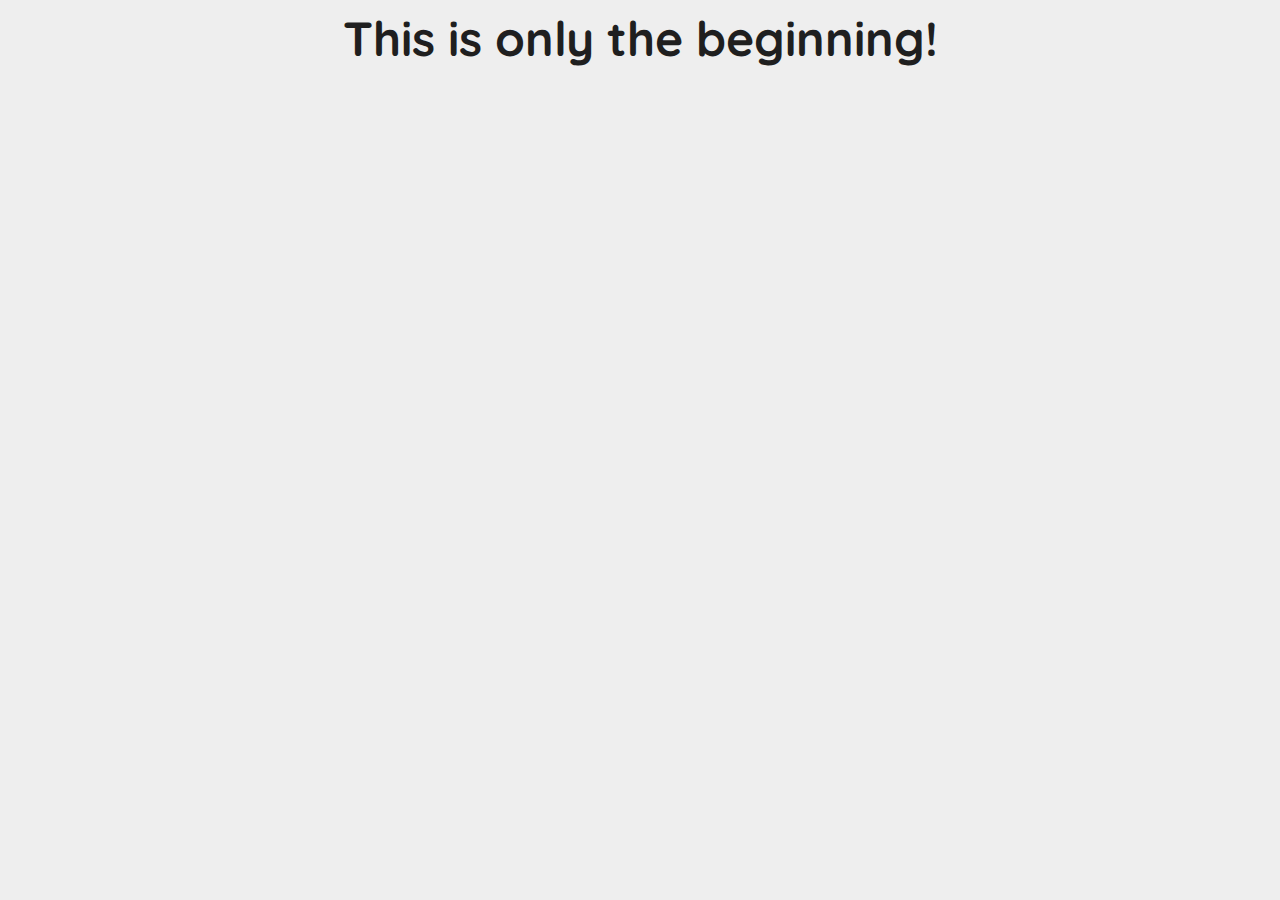
==== index.html @ 5d454bab "Folder structure and basic layout" ====
<!DOCTYPE html>
<html lang="en">
<head>
  <meta charset="UTF-8">
  <meta name="viewport" content="width=device-width, initial-scale=1.0">
  <meta name="robots" content="index"/>
  <meta name="author" content="Marvin Sernee">
  <meta name="description" content="Modular Web-App build with vanilla Javascript">
  <meta name="keywords" content="HTML, CSS, Javascript, API, Web-App">
  <meta name="theme-color" content="#1f1f1f">
  <link rel="stylesheet" href="./css/style.css">
  <title>Web App From Scratch</title>
</head>
<body>
  <h1>This is only the beginning!</h1>

  <script src="./js/app.js"></script>
</body>
</html>
---- css/style.css ----
@import url('https://fonts.googleapis.com/css2?family=Quicksand:wght@300;400;500;600;700&display=swap');

:root {
  --color-primary: #eeeeee;
  --color-secondary: #1f1f1f;
}

[data-theme=dark] {
  --color-primary: #1f1f1f;
  --color-secondary: #eeeeee;
}

*,
*::before,
*::after {
  box-sizing: border-box;
}

html {
  background: var(--color-primary);
  color: var(--color-secondary);
  font-family: 'Quicksand', Verdana, sans-serif;
  font-smooth: always;
  -moz-osx-font-smoothing: grayscale;
  -webkit-font-smoothing: antialiased;
  scroll-behavior: smooth;
  min-height: 100vh;
  width: 100vw;
}

h1,
h2,
h3 {
  font-size: clamp(2em, 4vw, 3em);
  font-weight: 800;
  margin: 0 auto;
  width: max-content;
}
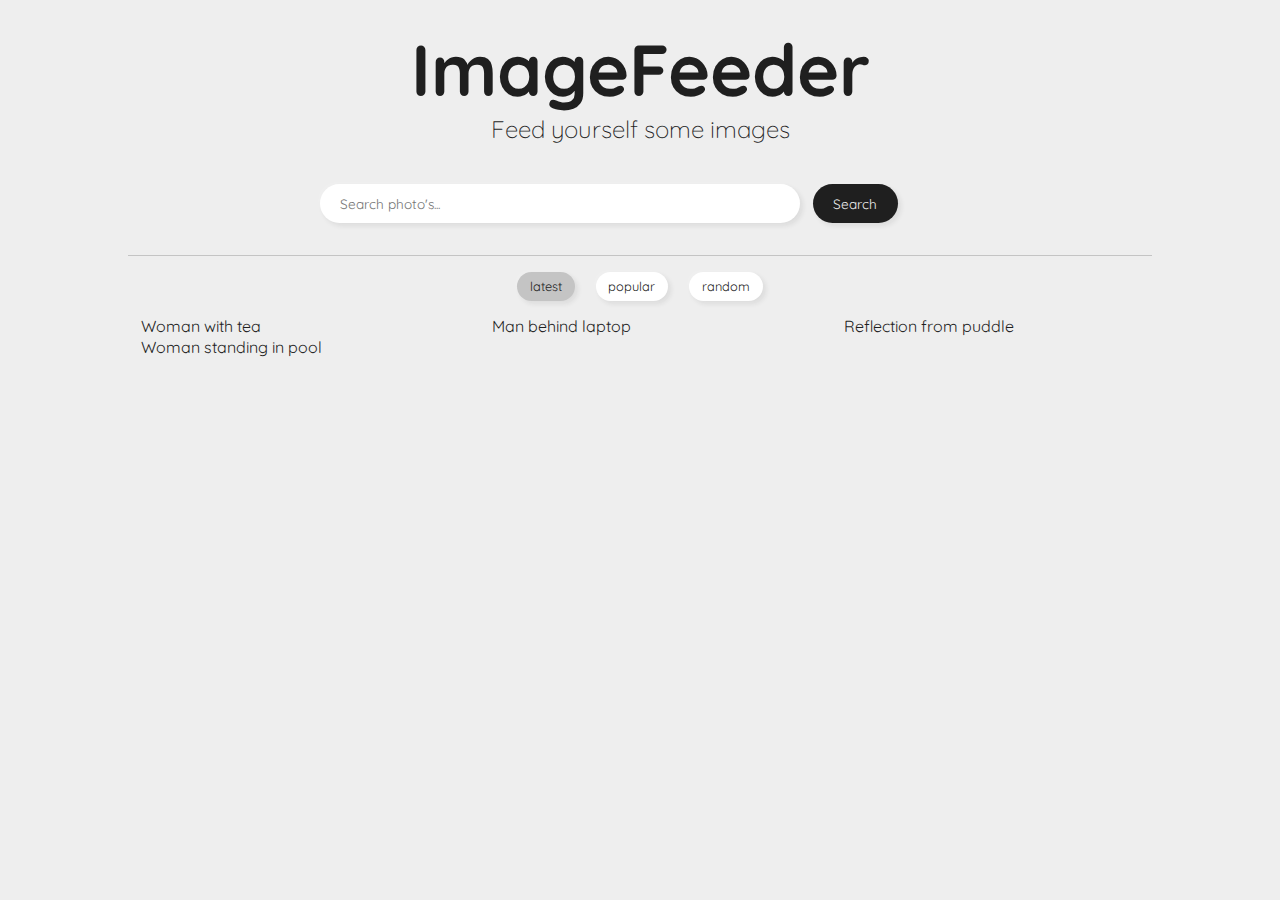
==== commit 3ff003e4: "Add styling and first fetch functions" ====
--- a/index.html
+++ b/index.html
@@ -9,11 +9,44 @@
   <meta name="keywords" content="HTML, CSS, Javascript, API, Web-App">
   <meta name="theme-color" content="#1f1f1f">
   <link rel="stylesheet" href="./css/style.css">
-  <title>Web App From Scratch</title>
+  <title>ImageFeeder</title>
 </head>
 <body>
-  <h1>This is only the beginning!</h1>
-
+  <header>
+    <h1>ImageFeeder</h1>
+    <h4>Feed yourself some images</h4>
+  </header>
+  <main>
+    <form>
+      <input type="text" name="search" id="search" placeholder="Search photo's...">
+      <button type="submit">Search</button>
+    </form>
+    <nav>
+      <ul>
+        <li class="active">Latest</li>
+        <li>Popular</li>
+        <li>Random</li>
+      </ul>
+    </nav>
+    <section>
+      <figure>
+        <img src="https://images.unsplash.com/photo-1612271974453-15e684c6586b?ixid=MXwxMjA3fDB8MHxwaG90by1wYWdlfHx8fGVufDB8fHw%3D&ixlib=rb-1.2.1&auto=format&fit=crop&w=668&q=80" alt="">
+        <figcaption>Woman with tea</figcaption>
+      </figure>
+      <figure>
+        <img src="https://images.unsplash.com/photo-1601933973783-43cf8a7d4c5f?ixid=MXwxMjA3fDF8MHxwaG90by1wYWdlfHx8fGVufDB8fHw%3D&ixlib=rb-1.2.1&auto=format&fit=crop&w=1650&q=80" alt="">
+        <figcaption>Man behind laptop</figcaption>
+      </figure>
+      <figure>
+        <img src="https://images.unsplash.com/photo-1612229616525-925a57d1173c?ixid=MXwxMjA3fDB8MHxwaG90by1wYWdlfHx8fGVufDB8fHw%3D&ixlib=rb-1.2.1&auto=format&fit=crop&w=668&q=80" alt="">
+        <figcaption>Reflection from puddle</figcaption>
+      </figure>
+      <figure>
+        <img src="https://images.unsplash.com/photo-1612226466724-0ec9b5179a75?ixid=MXwxMjA3fDB8MHxwaG90by1wYWdlfHx8fGVufDB8fHw%3D&ixlib=rb-1.2.1&auto=format&fit=crop&w=1650&q=80" alt="">
+        <figcaption>Woman standing in pool</figcaption>
+      </figure>
+    </section>
+  </main>
   <script src="./js/app.js"></script>
 </body>
 </html>--- a/css/style.css
+++ b/css/style.css
@@ -3,6 +3,7 @@
 :root {
   --color-primary: #eeeeee;
   --color-secondary: #1f1f1f;
+  --color-accent: #c4c4c4;
 }
 
 [data-theme=dark] {
@@ -30,9 +31,129 @@
 
 h1,
 h2,
-h3 {
-  font-size: clamp(2em, 4vw, 3em);
+h3,
+h4,
+h5,
+h6 {
   font-weight: 800;
   margin: 0 auto;
   width: max-content;
+}
+
+header {
+  font-size: clamp(2em, 8vw, 3em);
+  margin: .5em 0;
+}
+
+header h1 {
+  font-size: 1.5em;
+}
+
+header h4 {
+  font-size: .5em;
+  font-weight: 300;
+}
+
+main form {
+  align-items: center;
+  display: flex;
+  justify-content: space-center;
+  margin: 2.5em auto 2em;
+  width: clamp(18rem, 80vw, 40rem);
+}
+
+main form input,
+main form button {
+  appearance: none;
+  -moz-appearance: none;
+  -webkit-appearance: none;
+  border: none;
+  border-radius: 2em;
+  box-shadow: 
+    3px 3px 5px #1f1f1f16,
+    -3px -3px 5px #ffffff16;
+  font-family: 'Quicksand', Verdana, sans-serif;
+  font-smooth: always;
+  -moz-osx-font-smoothing: grayscale;
+  -webkit-font-smoothing: antialiased;
+  font-size: .85em;
+  padding: .8em 1.5em;
+}
+
+main form input {
+  background: #fff;
+  color: var(--color-secondary);
+  margin-right: 2%;
+  width: 75%;
+}
+
+main form button {
+  background: var(--color-secondary);
+  color: var(--color-primary);
+  cursor: pointer;
+  transition: transform .1s ease-in-out;
+}
+
+main form button:active {
+  transform: scale(.98);
+}
+
+nav {
+  align-items: center;
+  border-top: 1px solid var(--color-accent);
+  display: flex;
+  justify-content: center;
+  margin: 0 auto;
+  width: 80vw;
+}
+
+nav ul {
+  display: flex;
+  justify-content: space-evenly;
+  list-style: none;
+  padding: 0;
+  width: 18em;
+}
+
+nav ul li {
+  background: #fff;
+  border-radius: clamp(15px, 20px, 30px);
+  box-shadow: 
+    3px 3px 5px #1f1f1f16,
+    -3px -3px 5px #ffffff16;
+  color: var(--color-secondary);
+  font-size: .8em;
+  padding: .5em 1em;
+  text-transform: lowercase;
+}
+
+nav ul li.active {
+  background: var(--color-accent);
+}
+
+main section {
+  display: grid;
+  gap: 3%;
+  grid-template-columns: repeat(auto-fill, minmax(17em, 1fr));
+  justify-content: center;
+  margin: 0 auto;
+  width: 80vw;
+}
+
+main section figure {
+  margin: 0;
+  height: max-content;
+  position: relative;
+  width: 100%;
+}
+
+main section figure img {
+  object-fit: contain;
+  width: 100%;
+}
+
+main section figure figcaption {
+  bottom: 2%;
+  left: 4%;
+  position: absolute;
 }